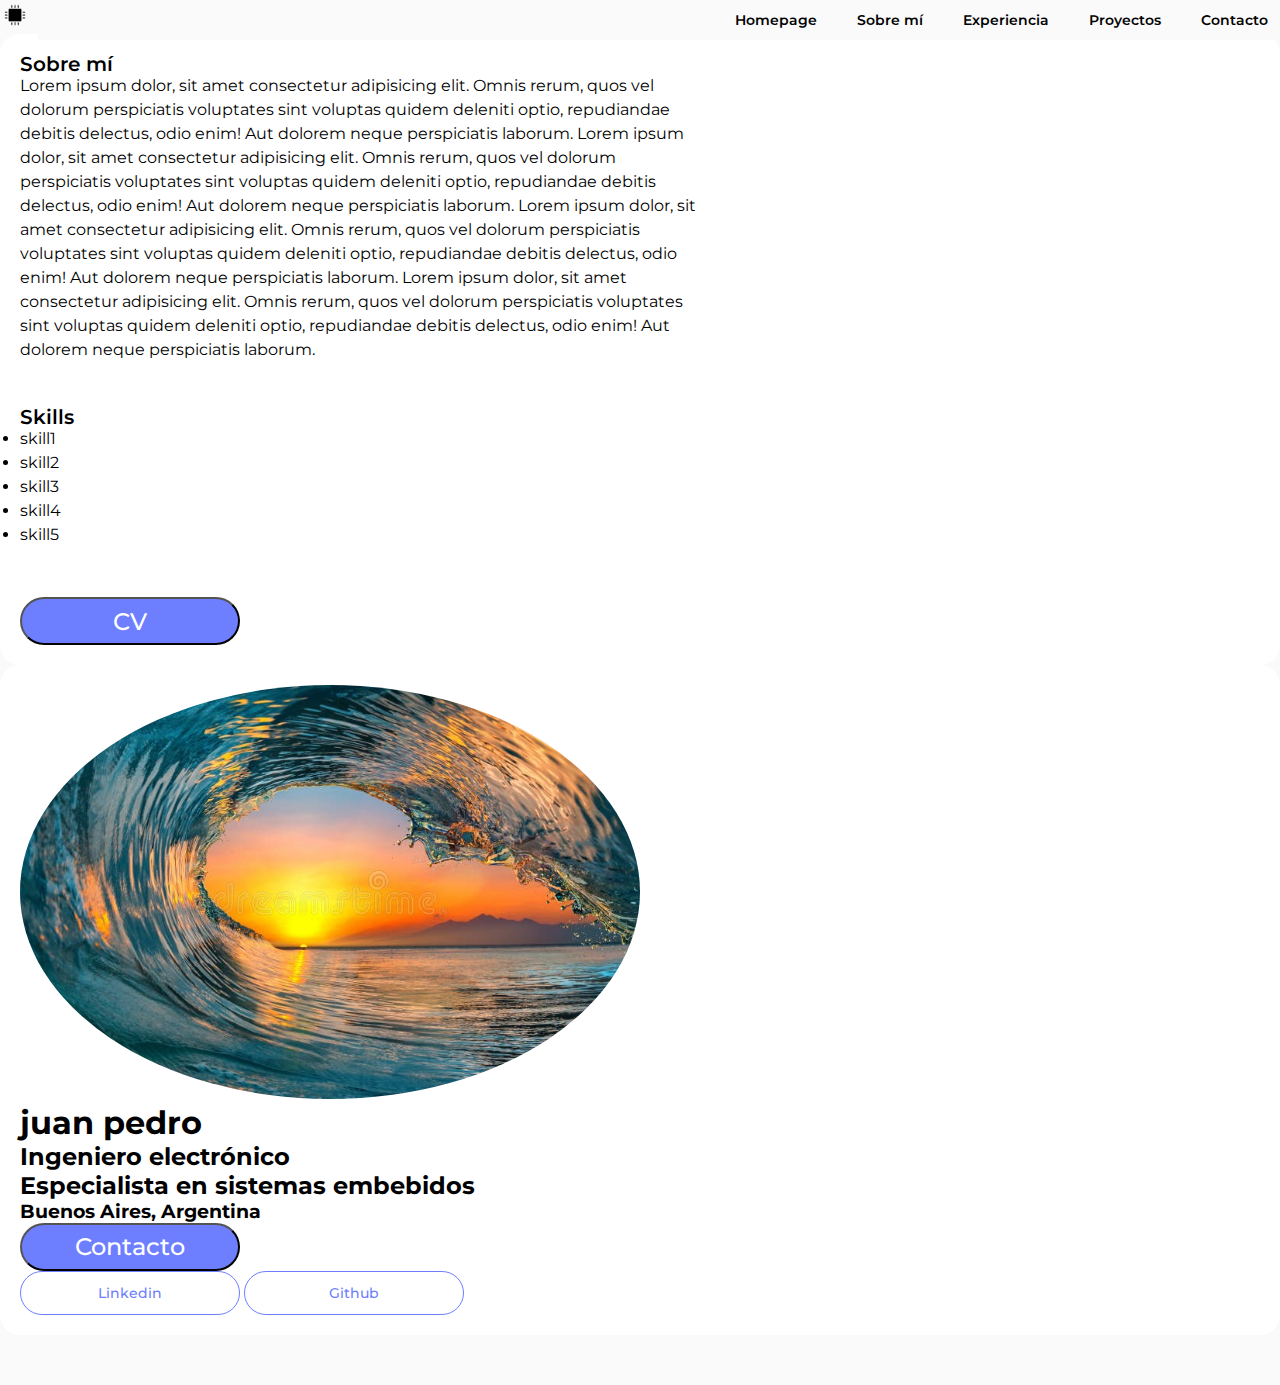
==== pages/about_me.html @ 39f33caf "Added position:fixed and flex-box on nav and footer" ====
<!DOCTYPE html>
<html lang="en">
<head>
    <meta charset="UTF-8">
    <meta name="viewport" content="width=device-width, initial-scale=1.0">
    <title>Portfolio Gaston Vallasciani</title>
    <link rel="stylesheet" href="https://cdnjs.cloudflare.com/ajax/libs/font-awesome/6.5.0/css/all.min.css" integrity="sha512-Avb2QiuDEEvB4bZJYdft2mNjVShBftLdPG8FJ0V7irTLQ8Uo0qcPxh4Plq7G5tGm0rU+1SPhVotteLpBERwTkw==" crossorigin="anonymous" referrerpolicy="no-referrer" />
    <link rel="stylesheet" href="../css/style.css">
</head>
<body>
    <header>
        <nav>
            <div class="logo">
                <img src="../assets/images/logo/logo.png" alt="logo" class="img_logo" />
            </div>
            <div>
                <ul class="menu_ul">        
                    <li class="menu_li">
                        <a class="menu_li_a" href="../index.html">Homepage</a>
                    </li>
                    <li class="menu_li">
                        <a class="menu_li_a" href="./about_me.html">Sobre mí</a>
                    </li>
                    <li class="menu_li">
                        <a class="menu_li_a" href="./experience.html">Experiencia</a>
                    </li>
                    <li class="menu_li">
                        <a class="menu_li_a" href="./project.html">Proyectos</a>
                    </li>
                    <li class="menu_li">
                        <a class="menu_li_a" href="./contact.html">Contacto</a>
                    </li>
                </ul>
            </div>
        </nav>
    </header>
    <main>
        <div class="backgroud_color_white">
            <h3 class="about_me_h3">Sobre mí</h3>
            <p class="about_me_p">
                Lorem ipsum dolor, sit amet consectetur adipisicing elit. Omnis rerum, quos vel dolorum perspiciatis voluptates sint voluptas quidem deleniti optio, repudiandae debitis delectus, odio enim! Aut dolorem neque perspiciatis laborum.
                Lorem ipsum dolor, sit amet consectetur adipisicing elit. Omnis rerum, quos vel dolorum perspiciatis voluptates sint voluptas quidem deleniti optio, repudiandae debitis delectus, odio enim! Aut dolorem neque perspiciatis laborum.
                Lorem ipsum dolor, sit amet consectetur adipisicing elit. Omnis rerum, quos vel dolorum perspiciatis voluptates sint voluptas quidem deleniti optio, repudiandae debitis delectus, odio enim! Aut dolorem neque perspiciatis laborum.
                Lorem ipsum dolor, sit amet consectetur adipisicing elit. Omnis rerum, quos vel dolorum perspiciatis voluptates sint voluptas quidem deleniti optio, repudiandae debitis delectus, odio enim! Aut dolorem neque perspiciatis laborum.
                
            </p>
        </div>
        <div class="backgroud_color_white">
            <h3 class="about_me_h3">Skills</h3>
            <ul class="about_me_ul">
                <li class="about_me_li">skill1</li>
                <li class="about_me_li">skill2</li>
                <li class="about_me_li">skill3</li>
                <li class="about_me_li">skill4</li>
                <li class="about_me_li">skill5</li>
            </ul>
        </div>
        <button class="button_blue_style button_blue_style_text">
            <a class="button_blue_content" href="../assets/documents/CV_GAV_Español.pdf" download="CV_GAV_Español.pdf"> <i class="fa fa-download button_blue_content" aria-hidden="true"></i>
                CV</a> 
        </button>
    </main>
    <section class="backgroud_color_white">
        <img src="../assets/images/foto.jpg" alt="foto formato cv" class="img_photo" />
        <h1 class="backgroud_color_white"> juan pedro </h1>
        <h2 class="backgroud_color_white"> Ingeniero electrónico </h2>
        <h2 class="backgroud_color_white"> Especialista en sistemas embebidos </h2>
        <h3 class="backgroud_color_white"> Buenos Aires, Argentina</h3>
        <button class="button_blue_style button_blue_style_text">
            <a class="button_blue_content" href="./contact.html">Contacto</a>
        </button>
        <div class="backgroud_color_white">
            <button class="button_white_style_text button_white_style">
                <a class="button_white_content" href="https://www.linkedin.com/in/gaston-vallasciani/">Linkedin</a>
            </button>
            <button class="button_white_style_text button_white_style">
                <a class="button_white_content" href="https://github.com/gastonvallasciani">Github</a>
            </button>
        </div>
    </section>
    <footer>
        <div>
            <a href="https://www.linkedin.com/in/gaston-vallasciani/"><i class="fa-brands fa-linkedin footer_a"></i></a>
            <a href="https://github.com/gastonvallasciani"><i class="fa-brands fa-github footer_a"></i></a>
        </div>
    </footer>
</body>
</html>
---- css/style.css ----
/* Importa la fuente desde Google Fonts */
@import url('https://fonts.googleapis.com/css2?family=Montserrat:wght@300;400;500&display=swap');

/* General styles */
main {
    background-color: #FFFFFF;
    padding: 20px;
    border-radius: 20px;
    padding-top: 20px;
}

section {
    background-color: #FFFFFF;
    padding: 20px;
    border-radius: 20px;
}

.img_logo {
    width: 30px; /* Ajusta el ancho según sea necesario */
    height: 30px; /* Ajusta la altura según sea necesario */
    object-fit: cover; /* o "contain" según tus necesidades */
    border-radius: 50%; /* Si es una imagen circular */
    margin-right: 8px; /* Otra opción: ajusta el margen entre la imagen y el texto */
}

* {
    background-color: #FAFAFA;
    margin: 0;
    padding: 0;
    box-sizing: border-box;
}

body, h1, h2, h3, h4, h5, p {
    font-family: 'Montserrat', sans-serif;
}

.backgroud_color_white {
    background-color: #FFFFFF;
}

.section1_h1 {
    background-color: #FFFFFF;
    width: 288px;
    height: 30px;
    text-align: center;
    font-family: Montserrat;
    font-size: 30px;
    font-style: normal;
    font-weight: 700;
    line-height: 24px;
}

.section1_h2 {
    width: 288px;
    background-color: #FFFFFF;
    text-align: center;
    font-family: Montserrat;
    font-size: 20px;
    font-style: normal;
    font-weight: 400;
    line-height: 20px;
}

.section1_h3 {
    background-color: #FFFFFF;
    width: 280px;
    height: 30px;
    text-align: center;
    color: #202020;
    font-family: Montserrat;
    font-size: 16px;
    font-style: normal;
    font-weight: 400;
    line-height: 20px;
}

/* Buttons */
.button_blue_style_text {
    width: 105px;
    height: 53px;
    color: #FFF;

    text-align: center;
    font-family: Montserrat;
    font-size: 24px;
    font-style: normal;
    font-weight: 500;
    line-height: normal;
}

.button_blue_style{
    border-radius: 52px;
    background: #6D7FFF;
    width: 220px;
    height: 48px;
    justify-content: center;
}

.button_blue_content {
    background-color: #6D7FFF;
    color: #FFFFFF;
    text-decoration: none;
}

.button_white_content {
    color: #6D7FFF;
    background-color: #FFFFFF;
    text-align: center;
    font-family: Montserrat;
    font-size: 14px;
    font-style: normal;
    font-weight: 500;
    line-height: normal;
    text-decoration: none;
}

.button_white_style_text {
    width: 220px;
    padding: 12px 16px;
    background-color: #FFFFFF;
    justify-content: center;
    align-items: center;
    gap: 10px;
}

.button_white_style{
    border-radius: 52px;
    border: 1px solid #6D7FFF;
}

/* menu */

body {
    margin: 0;
}

nav {
    display: flex;
}

.logo {
    max-width: 100px;
    height: auto; 
}

.menu_ul {
    display: flex;
    justify-content: flex-end; /* Distribuir los elementos de manera uniforme */
    padding: 10px; /* Espaciado interno del menú */
    align-items: center;
    width: 100%;
    list-style: none;
    position: fixed;
}

.menu_li {
    margin-right: 40px;
}

.menu_li_a {
    text-decoration: none;
    color: black;
    font-family: Montserrat;
    font-size: 14px;
    font-style: normal;
    font-weight: 600;
    line-height: 20px;
}

/* Homepage style */

.homepage_main_h2 {
    background-color: #FFFFFF;
    width: 756px;
    font-family: Montserrat;
    font-size: 48px;
    font-style: normal;
    font-weight: 600;
    line-height: 50px;
    height: 50px;
}

.homepage_main_p {
    background-color: #FFFFFF;
    width: 781px;
    height: 194px;
    color: #000;
    font-family: Montserrat;
    font-size: 20px;
    font-style: normal;
    font-weight: 500;
    line-height: 26px;
}

/* About me style */
.about_me_h3 {
    background-color: #FFFFFF;
    width: 760px;
    height: 20px;
    font-family: Montserrat;
    font-size: 20px;
    font-style: normal;
    font-weight: 600;
    line-height: 20px;
}

.about_me_p{
    background-color: #FFFFFF;
    width: 690px;
    height: 333px;
    font-family: Montserrat;
    font-size: 16px;
    font-style: normal;
    font-weight: 400;
    line-height: 24px;
}

.about_me_ul{
    background-color: #FFFFFF;
    width: 603px;
    height: 170.105px;
}

.about_me_li{
    background-color: #FFFFFF;
    color: #000;
    font-family: Montserrat;
    font-size: 16px;
    font-style: normal;
    font-weight: 400;
    line-height: 24px
}

/* Experience style */
.experience_main_h3 {
    background-color: #FFFFFF;
    font-family: Montserrat;
    font-size: 22px;
    font-style: normal;
    font-weight: 500;
    line-height: 28px;
}

.experience_main_ul {
    list-style: none;
}

.experience_main_li_h4 {
    background-color: #FFFFFF;
    font-family: Montserrat;
    font-size: 20px;
    font-style: normal;
    font-weight: 500;
    line-height: 28px;
}

.experience_main_li_h3 {
    background-color: #FFFFFF;
    font-family: Montserrat;
    font-size: 22px;
    font-style: normal;
    font-weight: 600;
    line-height: 28px;
}

.experience_main_li_li {
    background-color: #FFFFFF;
    font-family: Montserrat;
    font-size: 20px;
    font-style: normal;
    font-weight: 400;
    line-height: 24px;
}

/* Project style */

.img_photo {
    background-color: #FFFFFF;
    width: 50%;
    border-radius: 50%;
}

.project_image {
    background-color: #FFFFFF;
    width: 35%;
    border-radius: 12px;
}

.project_title {
    background-color: #FFFFFF;
    font-family: Montserrat;
    font-size: 18px;
    font-style: normal;
    font-weight: 600;
    line-height: 20px;
}

.project_paragraph {
    background-color: #FFFFFF;
    font-family: Montserrat;
    font-size: 14px;
    font-style: normal;
    font-weight: 400;
    line-height: 20px;
    width: 238px;
}

.project_item {
    list-style: none;
    background-color: #FFFFFF;
    border-radius: 12px;
}

/* Contact style */

.contact_main_h2 {
    background-color: #FFFFFF;
    font-size: 48px;
    font-weight: 600;
    text-align: left;
}

.contact_main_p{
    background-color: #FFFFFF;
    font-size: 20px;
    font-style: normal;
    font-weight: 500;
    line-height: 20px;
}

.mcontact_main_label {
    color: #9C9797;
    background-color: #FFFFFF;
    font-family: Montserrat;
    font-size: 16px;
    font-style: normal;
    font-weight: 600;
    line-height: 20px;
}

.contact_main_text {
    background-color: #E9E9E9;
    font-family: Montserrat;
    font-size: 16px;
    font-style: normal;
    font-weight: 400;
    width: 514px;
    height: 53px;
}

.contact_main_text_area {
    background-color: #E9E9E9;
    font-family: Montserrat;
    font-size: 16px;
    font-style: normal;
    font-weight: 400;
    width: 514px;
    height: 261px;
}

/* Footer */

footer {
    display: flex;
    justify-content: flex-end; /* Distribuir los elementos de manera uniforme */
    padding-top: 10px; 
    padding-bottom: 15px;
    padding-right: 10px;
    margin: 3px;
}

.footer_a {
    padding-right: 5px;
}
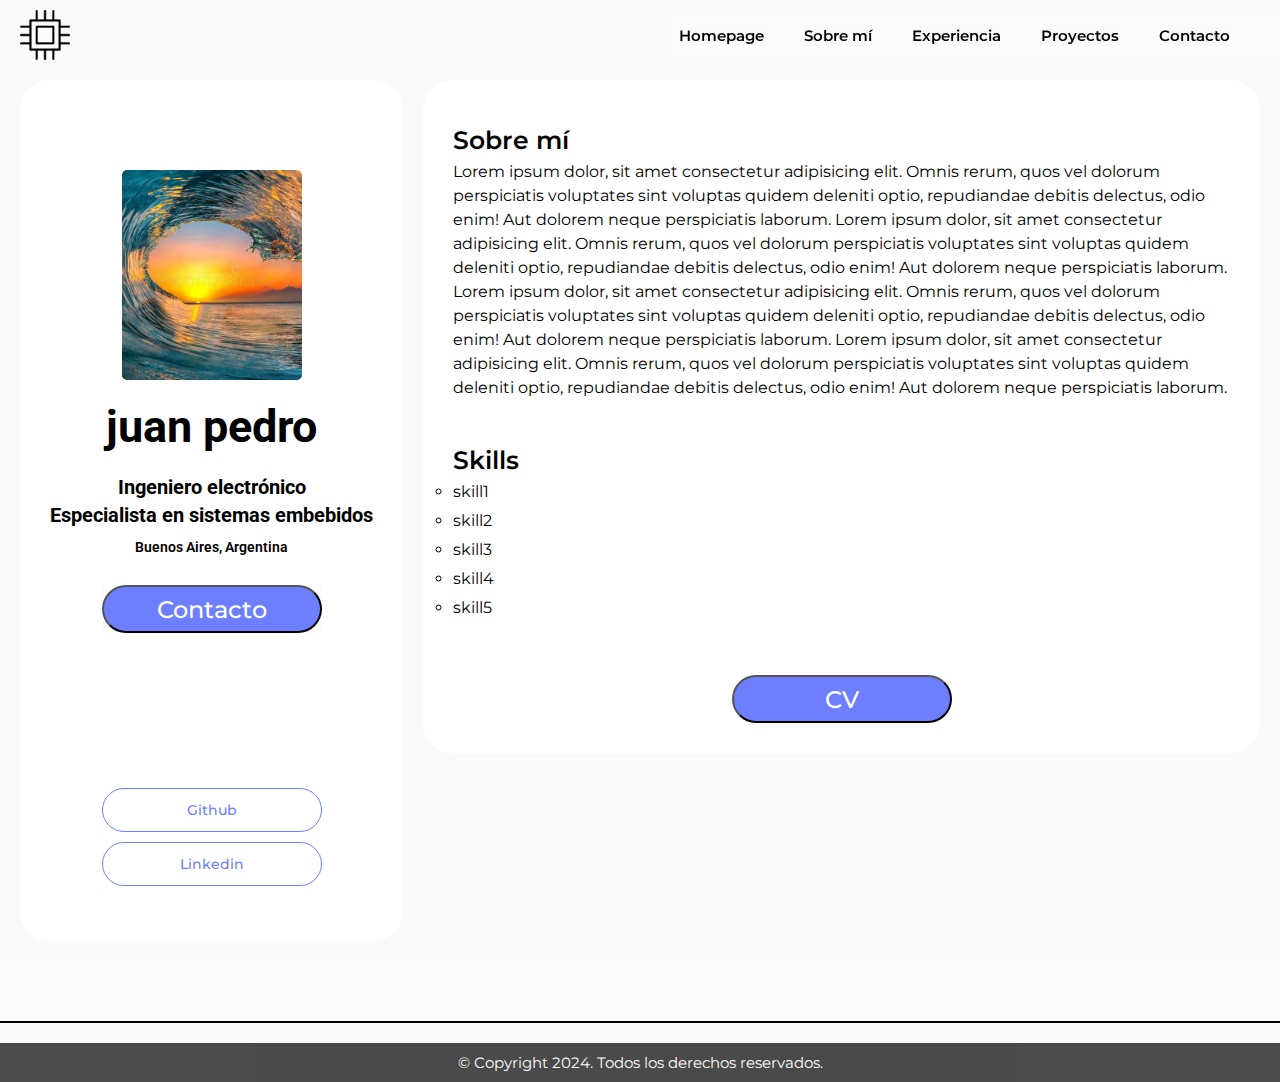
==== commit eddf6989: "updating webpage" ====
--- a/pages/about_me.html
+++ b/pages/about_me.html
@@ -10,7 +10,7 @@
 <body>
     <header>
         <nav>
-            <div class="logo">
+            <div class="logo_container">
                 <img src="../assets/images/logo/logo.png" alt="logo" class="img_logo" />
             </div>
             <div>
@@ -34,55 +34,69 @@
             </div>
         </nav>
     </header>
-    <main>
-        <div class="backgroud_color_white">
-            <h3 class="about_me_h3">Sobre mí</h3>
-            <p class="about_me_p">
-                Lorem ipsum dolor, sit amet consectetur adipisicing elit. Omnis rerum, quos vel dolorum perspiciatis voluptates sint voluptas quidem deleniti optio, repudiandae debitis delectus, odio enim! Aut dolorem neque perspiciatis laborum.
-                Lorem ipsum dolor, sit amet consectetur adipisicing elit. Omnis rerum, quos vel dolorum perspiciatis voluptates sint voluptas quidem deleniti optio, repudiandae debitis delectus, odio enim! Aut dolorem neque perspiciatis laborum.
-                Lorem ipsum dolor, sit amet consectetur adipisicing elit. Omnis rerum, quos vel dolorum perspiciatis voluptates sint voluptas quidem deleniti optio, repudiandae debitis delectus, odio enim! Aut dolorem neque perspiciatis laborum.
-                Lorem ipsum dolor, sit amet consectetur adipisicing elit. Omnis rerum, quos vel dolorum perspiciatis voluptates sint voluptas quidem deleniti optio, repudiandae debitis delectus, odio enim! Aut dolorem neque perspiciatis laborum.
-                
-            </p>
+    <div class="principal_container">
+        <section class="backgroud_color_white section_container">
+            <div class="section_div">
+                <div class="section_div_img">
+                    <img src="../assets/images/foto.jpg" alt="foto formato cv" class="img_photo" />
+                </div>
+                <h1 class="name"> juan pedro </h1>
+                <div class="degree_container">
+                    <h2 class="degree_1"> Ingeniero electrónico </h2>
+                    <h2 class="degree_2"> Especialista en sistemas embebidos </h2>
+                    <h3 class="date"> Buenos Aires, Argentina</h3>
+                </div>
+                <div class="contact_button_container">
+                    <button class="button_blue_style button_blue_style_text">
+                        <a class="button_blue_content" href="./pages/contact.html">Contacto</a>
+                    </button>
+                </div>
+                <div class="social_media_buttons_container">
+                    <button class="button_white_style_text button_white_style">
+                        <a class="button_white_content" target="_blank" href="https://www.linkedin.com/in/gaston-vallasciani/">Linkedin</a>
+                    </button>
+                    <button class="button_white_style_text button_white_style">
+                        <a class="button_white_content" target="_blank" href="https://github.com/gastonvallasciani">Github</a>
+                    </button>
+                </div>
+            </div>
+        </section>
+        <div class="about_me_main_container">
+            <main class="backgroud_color_white">
+                <div class="about_me_text_block_container">
+                    <h3 class="about_me_h3">Sobre mí</h3>
+                    <p class="about_me_p">
+                        Lorem ipsum dolor, sit amet consectetur adipisicing elit. Omnis rerum, quos vel dolorum perspiciatis voluptates sint voluptas quidem deleniti optio, repudiandae debitis delectus, odio enim! Aut dolorem neque perspiciatis laborum.
+                        Lorem ipsum dolor, sit amet consectetur adipisicing elit. Omnis rerum, quos vel dolorum perspiciatis voluptates sint voluptas quidem deleniti optio, repudiandae debitis delectus, odio enim! Aut dolorem neque perspiciatis laborum.
+                        Lorem ipsum dolor, sit amet consectetur adipisicing elit. Omnis rerum, quos vel dolorum perspiciatis voluptates sint voluptas quidem deleniti optio, repudiandae debitis delectus, odio enim! Aut dolorem neque perspiciatis laborum.
+                        Lorem ipsum dolor, sit amet consectetur adipisicing elit. Omnis rerum, quos vel dolorum perspiciatis voluptates sint voluptas quidem deleniti optio, repudiandae debitis delectus, odio enim! Aut dolorem neque perspiciatis laborum.
+                    </p>
+                </div>
+                <div class="about_me_text_block_container">
+                    <h3 class="about_me_h3">Skills</h3>
+                    <ul class="about_me_ul">
+                        <li class="about_me_li">skill1</li>
+                        <li class="about_me_li">skill2</li>
+                        <li class="about_me_li">skill3</li>
+                        <li class="about_me_li">skill4</li>
+                        <li class="about_me_li">skill5</li>
+                    </ul>
+                </div>
+                <div class="cv_button_container">
+                    <button class="button_blue_style button_blue_style_text">
+                        <a class="button_blue_content" href="../assets/documents/CV_GAV_Español.pdf" download="CV_GAV_Español.pdf"> <i class="fa fa-download button_blue_content" aria-hidden="true"></i>
+                            CV</a> 
+                    </button>
+                </div>
+            </main>
         </div>
-        <div class="backgroud_color_white">
-            <h3 class="about_me_h3">Skills</h3>
-            <ul class="about_me_ul">
-                <li class="about_me_li">skill1</li>
-                <li class="about_me_li">skill2</li>
-                <li class="about_me_li">skill3</li>
-                <li class="about_me_li">skill4</li>
-                <li class="about_me_li">skill5</li>
-            </ul>
+    </div>
+    <footer class="footer">
+        <div class="redes">
+            <a href="https://www.linkedin.com/in/gaston-vallasciani/" target="_blank"><i class="fa-brands fa-linkedin footer_a"></i></a>
+            <a href="https://github.com/gastonvallasciani" target="_blank"><i class="fa-brands fa-github footer_a"></i></a>
         </div>
-        <button class="button_blue_style button_blue_style_text">
-            <a class="button_blue_content" href="../assets/documents/CV_GAV_Español.pdf" download="CV_GAV_Español.pdf"> <i class="fa fa-download button_blue_content" aria-hidden="true"></i>
-                CV</a> 
-        </button>
-    </main>
-    <section class="backgroud_color_white">
-        <img src="../assets/images/foto.jpg" alt="foto formato cv" class="img_photo" />
-        <h1 class="backgroud_color_white"> juan pedro </h1>
-        <h2 class="backgroud_color_white"> Ingeniero electrónico </h2>
-        <h2 class="backgroud_color_white"> Especialista en sistemas embebidos </h2>
-        <h3 class="backgroud_color_white"> Buenos Aires, Argentina</h3>
-        <button class="button_blue_style button_blue_style_text">
-            <a class="button_blue_content" href="./contact.html">Contacto</a>
-        </button>
-        <div class="backgroud_color_white">
-            <button class="button_white_style_text button_white_style">
-                <a class="button_white_content" href="https://www.linkedin.com/in/gaston-vallasciani/">Linkedin</a>
-            </button>
-            <button class="button_white_style_text button_white_style">
-                <a class="button_white_content" href="https://github.com/gastonvallasciani">Github</a>
-            </button>
-        </div>
-    </section>
-    <footer>
-        <div>
-            <a href="https://www.linkedin.com/in/gaston-vallasciani/"><i class="fa-brands fa-linkedin footer_a"></i></a>
-            <a href="https://github.com/gastonvallasciani"><i class="fa-brands fa-github footer_a"></i></a>
-        </div>
+        <p class="footer_p"> © Copyright 2024. Todos los derechos reservados.</p>
     </footer>
 </body>
 </html>--- a/css/style.css
+++ b/css/style.css
@@ -1,35 +1,42 @@
+/*--------------------------------------------------------------------------------*/
 /* Importa la fuente desde Google Fonts */
+/*--------------------------------------------------------------------------------*/
 @import url('https://fonts.googleapis.com/css2?family=Montserrat:wght@300;400;500&display=swap');
-
-/* General styles */
-main {
-    background-color: #FFFFFF;
-    padding: 20px;
-    border-radius: 20px;
-    padding-top: 20px;
-}
-
-section {
-    background-color: #FFFFFF;
-    padding: 20px;
-    border-radius: 20px;
-}
-
-.img_logo {
-    width: 30px; /* Ajusta el ancho según sea necesario */
-    height: 30px; /* Ajusta la altura según sea necesario */
-    object-fit: cover; /* o "contain" según tus necesidades */
-    border-radius: 50%; /* Si es una imagen circular */
-    margin-right: 8px; /* Otra opción: ajusta el margen entre la imagen y el texto */
-}
-
+@import url('https://fonts.googleapis.com/css2?family=Roboto:wght@400;500;700&display=swap');
+/*--------------------------------------------------------------------------------*/
+/*------------------------------ Style reset -------------------------------------*/
+/*--------------------------------------------------------------------------------*/
+/* Reset */
 * {
-    background-color: #FAFAFA;
+    background-color: #fafafa93;
     margin: 0;
     padding: 0;
     box-sizing: border-box;
 }
 
+/* Reset de tamaño de fuente para que 1 rem y 1 em sean 10 px*/
+/* Trabajar fuentes con medida rem en lugar de px */
+html {
+    font-size: 62.5%;
+}
+
+/* Para que las imagenes ocupen el 100 porciento del contenedor */
+img {
+    width: 100%;
+}
+
+ul {
+    list-style: none;
+}
+
+a {
+    text-decoration: none;
+}
+
+/*--------------------------------------------------------------------------------*/
+/*------------------------------ General style -----------------------------------*/
+/*--------------------------------------------------------------------------------*/
+
 body, h1, h2, h3, h4, h5, p {
     font-family: 'Montserrat', sans-serif;
 }
@@ -38,68 +45,39 @@
     background-color: #FFFFFF;
 }
 
-.section1_h1 {
-    background-color: #FFFFFF;
-    width: 288px;
-    height: 30px;
+.principal_container{
+    display: flex;
+    align-items:flex-start; /* Ajusta la alineación vertical según tus necesidades */
+    flex-direction: row;
+    padding: 8rem 2rem 2rem 2rem;
+    gap: 2rem;
+    flex-wrap: wrap;
+}
+/*--------------------------------------------------------------------------------*/
+/*-----------------------------Buttons--------------------------------------------*/
+/*--------------------------------------------------------------------------------*/
+.button_blue_style_text {
+    width: 10rem;
+    height: 5rem;
+    color: #FFF;
     text-align: center;
     font-family: Montserrat;
-    font-size: 30px;
-    font-style: normal;
-    font-weight: 700;
-    line-height: 24px;
-}
-
-.section1_h2 {
-    width: 288px;
-    background-color: #FFFFFF;
-    text-align: center;
-    font-family: Montserrat;
-    font-size: 20px;
-    font-style: normal;
-    font-weight: 400;
-    line-height: 20px;
-}
-
-.section1_h3 {
-    background-color: #FFFFFF;
-    width: 280px;
-    height: 30px;
-    text-align: center;
-    color: #202020;
-    font-family: Montserrat;
-    font-size: 16px;
-    font-style: normal;
-    font-weight: 400;
-    line-height: 20px;
-}
-
-/* Buttons */
-.button_blue_style_text {
-    width: 105px;
-    height: 53px;
-    color: #FFF;
-
-    text-align: center;
-    font-family: Montserrat;
-    font-size: 24px;
+    font-size: 2.4rem;
     font-style: normal;
     font-weight: 500;
-    line-height: normal;
 }
 
 .button_blue_style{
-    border-radius: 52px;
+    border-radius: 5.2rem;
     background: #6D7FFF;
-    width: 220px;
-    height: 48px;
+    width: 22rem;
+    height: 4.8rem;
     justify-content: center;
 }
 
 .button_blue_content {
     background-color: #6D7FFF;
     color: #FFFFFF;
-    text-decoration: none;
 }
 
 .button_white_content {
@@ -107,268 +85,516 @@
     background-color: #FFFFFF;
     text-align: center;
     font-family: Montserrat;
-    font-size: 14px;
+    font-size: 1.4rem;
     font-style: normal;
     font-weight: 500;
     line-height: normal;
-    text-decoration: none;
 }
 
 .button_white_style_text {
-    width: 220px;
-    padding: 12px 16px;
+    width: 22rem;
+    padding: 1.2rem 1.6rem;
     background-color: #FFFFFF;
     justify-content: center;
     align-items: center;
-    gap: 10px;
 }
 
 .button_white_style{
-    border-radius: 52px;
+    border-radius: 5.2rem;
+    margin: 0.5rem;
     border: 1px solid #6D7FFF;
 }
-
-/* menu */
-
-body {
-    margin: 0;
-}
-
+/*--------------------------------------------------------------------------------*/
+/*----------------------------------- menu ---------------------------------------*/
+/*--------------------------------------------------------------------------------*/
 nav {
     display: flex;
-}
-
-.logo {
-    max-width: 100px;
-    height: auto; 
+    justify-content: space-between;
+    position: fixed;
+    align-items: center;
+    width: 100vw;
+
+}
+
+.logo_container {
+    max-width: 20rem;
+    height: auto;
+    margin-top: 1rem;
+    margin-left: 2rem; 
+    margin-bottom: 1rem; 
+}
+
+.img_logo {
+    width: 5rem; /* Ajusta el ancho según sea necesario */
+    height: 5rem; /* Ajusta la altura según sea necesario */
 }
 
 .menu_ul {
     display: flex;
-    justify-content: flex-end; /* Distribuir los elementos de manera uniforme */
-    padding: 10px; /* Espaciado interno del menú */
-    align-items: center;
-    width: 100%;
-    list-style: none;
-    position: fixed;
+    padding: 1rem; /* Espaciado interno del menú */
+    align-items: center;
+    width: 100%;
 }
 
 .menu_li {
-    margin-right: 40px;
-}
+    display: flex;
+    justify-content: flex-end;
+    margin-right: 4rem;
+}
+
 
 .menu_li_a {
     text-decoration: none;
     color: black;
     font-family: Montserrat;
-    font-size: 14px;
-    font-style: normal;
-    font-weight: 600;
-    line-height: 20px;
-}
-
-/* Homepage style */
-
-.homepage_main_h2 {
-    background-color: #FFFFFF;
-    width: 756px;
-    font-family: Montserrat;
-    font-size: 48px;
-    font-style: normal;
-    font-weight: 600;
-    line-height: 50px;
-    height: 50px;
-}
-
-.homepage_main_p {
-    background-color: #FFFFFF;
-    width: 781px;
-    height: 194px;
+    font-size: 1.5rem;
+    font-style: normal;
+    font-weight: 600;
+    line-height: 2rem;
+    border-bottom: 2px solid #fff;
+    transition: all 0.5s ease;
+}
+
+.menu_li_a:hover {
+    color: #808080; /* Cambiar color de texto a gris al pasar el mouse */
+    border-bottom-color: #808080; /* Cambiar color del borde inferior a gris al pasar el mouse */
+    /* Agregar más estilos de hover según sea necesario */
+}
+
+
+/*--------------------------------------------------------------------------------*/
+/*----------------------------------Homepage style--------------------------------*/
+/*--------------------------------------------------------------------------------*/
+
+.homepage_main {
+    display: flex;
+    background-color: #FFFFFF;
+    padding: 3rem;
+    border-radius: 3rem;
+    flex-direction:column;
+    flex: 1;
+    width: 100%;
+
+}
+    
+
+@media screen and (min-width: 500px)
+{
+    .homepage_main {
+        padding: 5rem;
+    }
+}
+
+.homepage_main_tittle {
+    background-color: #FFFFFF;
+    font-family: Montserrat;
+    font-size: 4.8rem;
+    font-style: normal;
+    font-weight: 600;
+    margin-bottom: 2rem;
+    /*opacity: 0.8;*/
+}
+
+.homepage_main_paragrpah {
+    background-color: #FFFFFF;
+    /*color: #111d8b;*/
+    font-family: Montserrat;
+    font-size: 2rem;
+    font-style: normal;
+    font-weight: 500;
+    line-height: 3rem;
+    /*opacity: 0.8;*/
+}
+/*--------------------------------------------------------------------------------*/
+/*----------------------------About me style--------------------------------------*/
+/*--------------------------------------------------------------------------------*/
+.about_me_main_container { 
+    display: flex;
+    flex: 1;
+    flex-direction: column;
+    background-color: #FFFFFF;
+    max-width: 140rem;
+    padding: 3rem;
+    border-radius: 3rem;
+}
+
+.about_me_h3 {
+    background-color: #FFFFFF;
+    font-family: Montserrat;
+    font-size: 2.5rem;
+    font-style: normal;
+    font-weight: 600;
+    line-height: 2rem;
+    margin-top: 2rem;
+    margin-bottom: 1rem;
+}
+
+.about_me_p{
+    background-color: #FFFFFF;
+    font-family: Montserrat;
+    font-size: 1.6rem;
+    font-style: normal;
+    font-weight: 400;
+    line-height: 2.4rem;
+}
+
+.about_me_ul{
+    background-color: #FFFFFF;
+    margin-top: 1rem;
+    margin-bottom: 1rem;
+    list-style:circle;
+}
+
+.about_me_li{
+    background-color: #FFFFFF;
     color: #000;
     font-family: Montserrat;
-    font-size: 20px;
+    font-size: 1.6rem;
+    font-style: normal;
+    font-weight: 400;
+    line-height: 2.4rem;
+    padding-bottom: 0.5rem;
+}
+
+.cv_button_container {
+    background-color: #FFFFFF;
+    display: flex;
+    justify-content: center;
+}
+
+.about_me_text_block_container{
+    background-color: #FFFFFF;
+    margin-bottom: 5rem;
+}
+
+/*--------------------------------------------------------------------------------*/
+/*----------------------------Experience style------------------------------------*/
+/*--------------------------------------------------------------------------------*/
+.experience_main_container {
+    display: flex;
+    flex: 1;
+    background-color: #FFFFFF;
+    padding: 3rem;
+    border-radius: 1.2rem;
+    max-width: 140rem;
+    width: 100%;
+}
+.experience_main_h3 {
+    background-color: #FFFFFF;
+    font-family: Montserrat;
+    font-size: 2.5rem;
+    font-style: normal;
+    font-weight: 600;
+    line-height: 2rem;
+    margin-top: 3rem;
+    margin-bottom: 1rem;
+}
+
+.experience_main_div_h4 {
+    background-color: #FFFFFF;
+    font-family: Montserrat;
+    font-size: 2rem;
     font-style: normal;
     font-weight: 500;
-    line-height: 26px;
-}
-
-/* About me style */
-.about_me_h3 {
-    background-color: #FFFFFF;
-    width: 760px;
-    height: 20px;
-    font-family: Montserrat;
-    font-size: 20px;
-    font-style: normal;
-    font-weight: 600;
-    line-height: 20px;
-}
-
-.about_me_p{
-    background-color: #FFFFFF;
-    width: 690px;
-    height: 333px;
-    font-family: Montserrat;
-    font-size: 16px;
+    line-height: 2.8rem;
+}
+
+.experience_main_div_h3 {
+    background-color: #FFFFFF;
+    font-family: Montserrat;
+    font-size: 2.2rem;
+    font-style: normal;
+    font-weight: 600;
+    line-height: 2.8rem;
+    margin-top: 2rem;
+    margin-bottom: 0.5rem;
+    border-top: 2px solid #000;
+    padding-top: 1.5rem;
+}
+
+.experience_main_div_ul {
+    background-color: #FFFFFF;
+}
+
+.experience_main_div_ul_li {
+    background-color: #FFFFFF;
+    font-family: Montserrat;
+    font-size: 2rem;
     font-style: normal;
     font-weight: 400;
-    line-height: 24px;
-}
-
-.about_me_ul{
-    background-color: #FFFFFF;
-    width: 603px;
-    height: 170.105px;
-}
-
-.about_me_li{
-    background-color: #FFFFFF;
-    color: #000;
-    font-family: Montserrat;
-    font-size: 16px;
+    line-height: 2.4rem;
+    margin-top: 0.3rem;
+    margin-bottom: 0.3rem;
+}
+/*--------------------------------------------------------------------------------*/
+/*------------------------------Project style-------------------------------------*/
+/*--------------------------------------------------------------------------------*/
+.project_main_container {
+    display: flex;
+    flex: 1;
+    max-width: 140rem;
+    background-color: #FFFFFF;
+    padding: 3rem;
+    border-radius: 3rem;
+}
+
+.project {
+    background-color: #FFFFFF;
+    display: grid;
+    grid-template-columns: repeat(auto-fill, minmax(300px, 1fr)); /* Tres columnas de igual ancho */
+  }
+
+.project_image {
+    width: 100%;
+    height: auto;
+    margin: 1rem;
+}
+
+.project_title {
+    background-color: #FFFFFF;
+    font-family: Montserrat;
+    font-size: 1.8rem;
+    font-style: normal;
+    font-weight: 600;
+    line-height: 2rem;
+    margin:0.5rem
+}
+
+.project_paragraph {
+    background-color: #FFFFFF;
+    font-family: Montserrat;
+    font-size: 1.4rem;
     font-style: normal;
     font-weight: 400;
-    line-height: 24px
-}
-
-/* Experience style */
-.experience_main_h3 {
-    background-color: #FFFFFF;
-    font-family: Montserrat;
-    font-size: 22px;
-    font-style: normal;
-    font-weight: 500;
-    line-height: 28px;
-}
-
-.experience_main_ul {
-    list-style: none;
-}
-
-.experience_main_li_h4 {
-    background-color: #FFFFFF;
-    font-family: Montserrat;
-    font-size: 20px;
-    font-style: normal;
-    font-weight: 500;
-    line-height: 28px;
-}
-
-.experience_main_li_h3 {
-    background-color: #FFFFFF;
-    font-family: Montserrat;
-    font-size: 22px;
-    font-style: normal;
-    font-weight: 600;
-    line-height: 28px;
-}
-
-.experience_main_li_li {
-    background-color: #FFFFFF;
-    font-family: Montserrat;
-    font-size: 20px;
-    font-style: normal;
-    font-weight: 400;
-    line-height: 24px;
-}
-
-/* Project style */
-
-.img_photo {
-    background-color: #FFFFFF;
-    width: 50%;
-    border-radius: 50%;
-}
-
-.project_image {
-    background-color: #FFFFFF;
-    width: 35%;
-    border-radius: 12px;
-}
-
-.project_title {
-    background-color: #FFFFFF;
-    font-family: Montserrat;
-    font-size: 18px;
-    font-style: normal;
-    font-weight: 600;
-    line-height: 20px;
-}
-
-.project_paragraph {
-    background-color: #FFFFFF;
-    font-family: Montserrat;
-    font-size: 14px;
-    font-style: normal;
-    font-weight: 400;
-    line-height: 20px;
-    width: 238px;
+    line-height: 2rem;
+    margin:0.5rem
 }
 
 .project_item {
     list-style: none;
     background-color: #FFFFFF;
-    border-radius: 12px;
-}
-
-/* Contact style */
+    border-radius: 1.2rem;
+    display: flex;
+    flex-direction: column;
+    flex-wrap: wrap;
+    align-items: center;
+    margin: 1rem;
+}
+
+/*--------------------------------------------------------------------------------*/
+/*-----------------------------Contact style--------------------------------------*/
+/*--------------------------------------------------------------------------------*/
+.contact_main_container{ 
+    display: flex;
+    flex: 1;
+    background-color: #FFFFFF;
+    border-radius: 3rem;
+    flex-direction: column;
+    max-width: 100rem;
+    padding: 5rem;
+}
 
 .contact_main_h2 {
     background-color: #FFFFFF;
-    font-size: 48px;
+    font-size: 4.8rem;
     font-weight: 600;
     text-align: left;
+    margin-bottom: 2rem;
 }
 
 .contact_main_p{
     background-color: #FFFFFF;
-    font-size: 20px;
+    font-size: 2rem;
     font-style: normal;
     font-weight: 500;
-    line-height: 20px;
-}
-
-.mcontact_main_label {
+    line-height: 2rem;
+    margin-bottom: 2rem;
+}
+
+.contact_main_label {
     color: #9C9797;
     background-color: #FFFFFF;
     font-family: Montserrat;
-    font-size: 16px;
-    font-style: normal;
-    font-weight: 600;
-    line-height: 20px;
+    font-size: 1.6rem;
+    font-style: normal;
+    font-weight: 600;
+    line-height: 2rem;
+    margin-bottom: 0.5rem;
+    width: 100%;
+    border-width: 0.2rem;
+    border-color: #000;
+}
+
+.contact_main_label_text_container{
+    background-color: #FFFFFF;
+    display: flex;
+    justify-content: space-around;
+    flex-direction: column;
 }
 
 .contact_main_text {
     background-color: #E9E9E9;
     font-family: Montserrat;
-    font-size: 16px;
+    font-size: 1.6rem;
     font-style: normal;
     font-weight: 400;
-    width: 514px;
-    height: 53px;
+    min-height: 4rem;
+    margin-bottom: 0.5rem;
+    width: 100%;
+    border-width: 0.2rem;
+    border-color: #000;
 }
 
 .contact_main_text_area {
     background-color: #E9E9E9;
     font-family: Montserrat;
-    font-size: 16px;
+    font-size: 1.6rem;
     font-style: normal;
     font-weight: 400;
-    width: 514px;
-    height: 261px;
-}
-
-/* Footer */
-
-footer {
-    display: flex;
-    justify-content: flex-end; /* Distribuir los elementos de manera uniforme */
-    padding-top: 10px; 
-    padding-bottom: 15px;
-    padding-right: 10px;
-    margin: 3px;
+    min-height: 20rem;
+    margin-bottom: 5rem;
+    width: 100%;
+    border-width: 0.2rem;
+    border-color: #000;
+}
+/*--------------------------------------------------------------------------------*/
+/*--------------------------------Footer------------------------------------------*/
+/*--------------------------------------------------------------------------------*/
+.footer {
+    margin-top: 6rem;
+    display: flex;
+    flex-direction: column;
+    border-top: 2px solid #000;
+    align-items: center;
+}
+
+.redes {
+    margin: 1rem;
+    display: flex;
+    gap: 2rem;
+    font-size: 3rem;
+    flex-wrap: wrap;
+    align-items: center;
+    width: 100%;
+    justify-content: flex-end;
+    margin-right: 3rem;
+}
+
+.footer_p {
+    font-size: 1.5rem;
+    color: #FFF;
+    background-color: #000;
+    width: 100%;
+    text-align: center;
+    padding: 1rem;
+    opacity: 0.7;
 }
 
 .footer_a {
-    padding-right: 5px;
-}+    color: #000;
+    opacity: 0.7;
+}
+
+/*--------------------------------------------------------------------------------*/
+/*--------------------------------Section-----------------------------------------*/
+/*--------------------------------------------------------------------------------*/
+.section_container {
+    display: flex;
+    justify-content:center;
+    background-color: #FFFFFF;
+    padding: 3rem;
+    border-radius: 3rem;
+    
+}
+
+.section_div {
+    background-color: #FFFFFF;
+    display: flex;
+    justify-content:center;
+    padding-top: 4rem;
+    padding-bottom: 2rem;
+    align-items: center;
+    flex-direction:column;
+    display: flex;
+    max-width: 35rem;
+}
+
+.section_div_img{
+    background-color: #FFFFFF;
+    display: flex;
+    align-items: center;
+    justify-content: center;
+    margin: 2rem;
+}
+
+.img_photo {
+    background-color: #FFFFFF;
+    width: 18rem;
+    height:21rem;
+    max-width: 100rem;
+    border-radius: 0.5rem;
+    object-fit:cover;
+}
+
+.name{
+    background-color: #FFFFFF;
+    font-size: 4.5rem;
+    font-family: 'Roboto', sans-serif;
+    font-style: normal;
+    font-weight: 700;
+    margin-top: rem;
+    margin-bottom: 1rem;
+}
+
+.degree_container{
+    background-color: #FFFFFF;
+    display: flex;
+    justify-content: center;
+    flex-direction: column;
+    align-items: center;
+    margin-top: 1rem;
+    margin-bottom: 1rem;
+}
+
+.degree_1{
+    background-color: #FFFFFF;
+    font-size: 2rem;
+    font-weight: 700;
+    margin-top: 0.2rem;
+    margin-bottom: 0.2rem;
+    font-family: 'Roboto', sans-serif;
+}
+
+.degree_2{
+    background-color: #FFFFFF;
+    font-size: 2rem;
+    font-weight: 700;
+    margin-top: 0.2rem;
+    margin-bottom: 0.2rem;
+    min-width: 30rem;
+    font-family: 'Roboto', sans-serif;
+}
+
+.date{
+    background-color: #FFFFFF;
+    font-size: 1.4rem;
+    font-weight: 600;
+    margin: 1rem;
+    font-family: 'Roboto', sans-serif;
+}
+
+.social_media_buttons_container {
+    background-color: #FFFFFF;
+    display: flex;
+    align-items: center;
+    flex-direction: column-reverse;
+    justify-content: center;
+    margin-top: 10rem;
+}
+
+.contact_button_container {
+    margin-top: 1rem;
+    margin-bottom: 5rem;
+}
+
+/*--------------------------------------------------------------------------------*/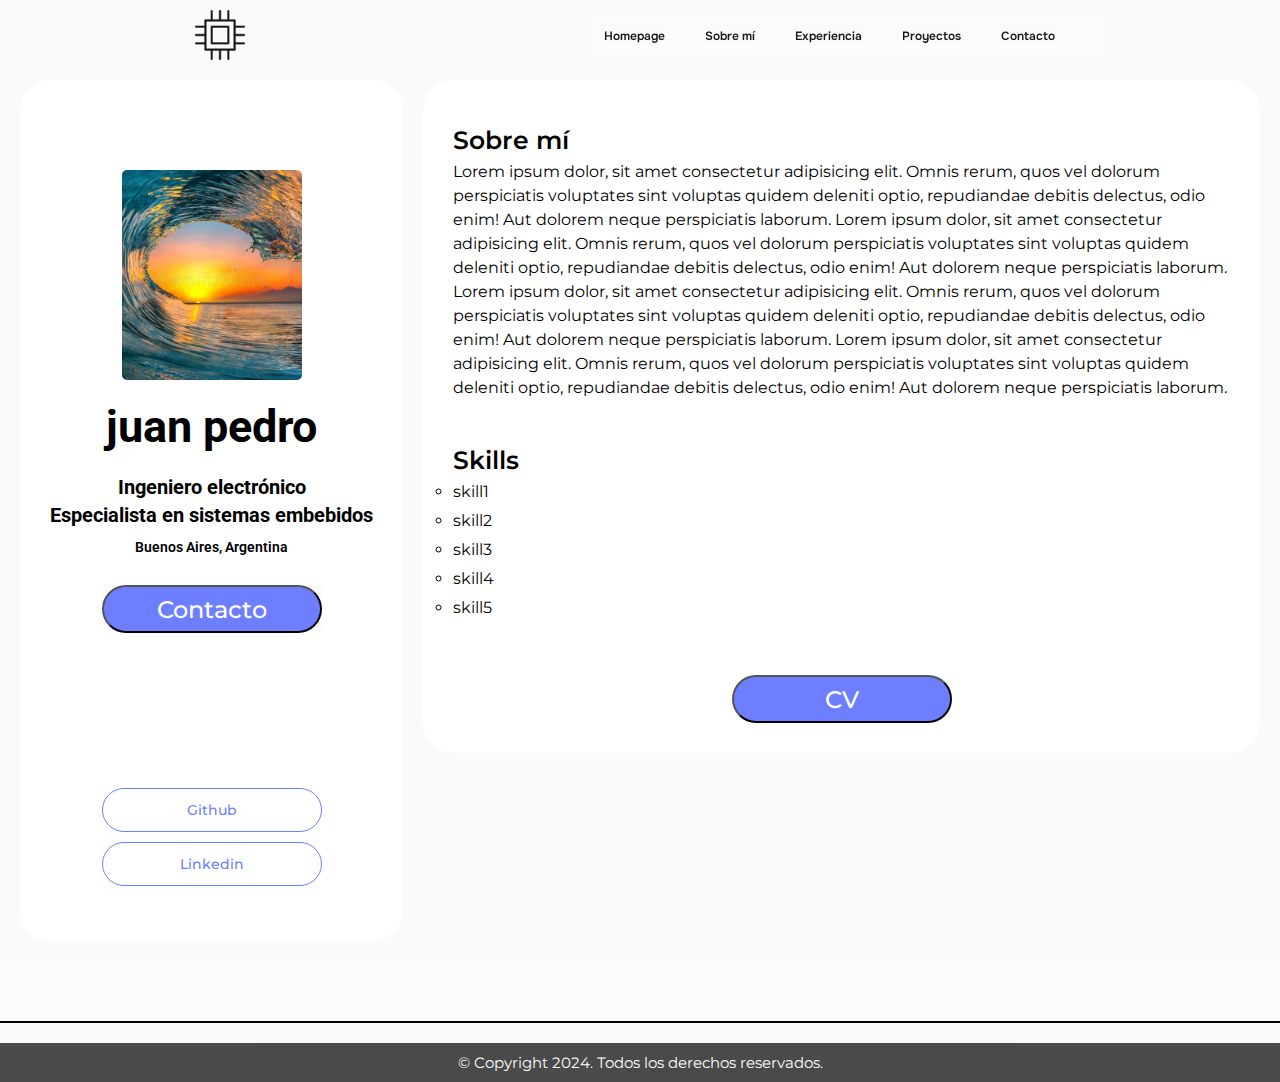
==== commit ae7a2f97: "Cambiando el homepage" ====
--- a/pages/about_me.html
+++ b/pages/about_me.html
@@ -3,7 +3,7 @@
 <head>
     <meta charset="UTF-8">
     <meta name="viewport" content="width=device-width, initial-scale=1.0">
-    <title>Portfolio Gaston Vallasciani</title>
+    <title>Ingeniero electrónico y Desarrollador de Sistemas Embebidos</title>
     <link rel="stylesheet" href="https://cdnjs.cloudflare.com/ajax/libs/font-awesome/6.5.0/css/all.min.css" integrity="sha512-Avb2QiuDEEvB4bZJYdft2mNjVShBftLdPG8FJ0V7irTLQ8Uo0qcPxh4Plq7G5tGm0rU+1SPhVotteLpBERwTkw==" crossorigin="anonymous" referrerpolicy="no-referrer" />
     <link rel="stylesheet" href="../css/style.css">
 </head>
--- a/css/style.css
+++ b/css/style.css
@@ -3,6 +3,14 @@
 /*--------------------------------------------------------------------------------*/
 @import url('https://fonts.googleapis.com/css2?family=Montserrat:wght@300;400;500&display=swap');
 @import url('https://fonts.googleapis.com/css2?family=Roboto:wght@400;500;700&display=swap');
+@import url('https://fonts.googleapis.com/css2?family=Montserrat:wght@300;400;500&family=Onest:wght@400;500;600;700;800&display=swap');
+@import url('https://fonts.googleapis.com/css2?family=DM+Sans:opsz,wght@9..40,400;9..40,500;9..40,600;9..40,700&display=swap');
+
+/*
+font-family: 'Montserrat', sans-serif;
+font-family: 'Onest', sans-serif;
+font-family: 'DM Sans', sans-serif;
+*/
 /*--------------------------------------------------------------------------------*/
 /*------------------------------ Style reset -------------------------------------*/
 /*--------------------------------------------------------------------------------*/
@@ -33,10 +41,106 @@
     text-decoration: none;
 }
 
+body {
+    min-height: 100vh;
+}
+/*--------------------------------------------------------------------------------*/
+/*------------------------------ Resources ---------------------------------------*/
+/*--------------------------------------------------------------------------------*/
+.badge {
+    padding: 0.4rem 1rem;
+    background-color: #4CAF50; /* Color de fondo verde, puedes ajustarlo según tus preferencias */
+    color: #fff; /* Color de texto blanco */
+    border-radius: 0.4rem; /* Bordes redondeados */
+    font-size: 1.2rem;
+    margin-left: 1rem;
+}
+
+.badge:hover {
+    scale: 1.1;
+}
+
+.text_opacity {
+    opacity:0.8;
+}
+
+.text_color {
+    color: #06740cd2;
+}
+
+.linkedin_icon {
+    padding-top: 1rem;
+    display: flex;
+    flex-direction: column;
+}
+
+.likedin_logo {
+    text-align: start;
+    width: 100%;
+    color:#0e76a8;
+}
+
+.likedin_logo:hover {
+    scale: 1.1;
+}
+
+.linkedin_text {
+    font-family: 'Onest', sans-serif;
+    font-size: 1.5rem;
+    font-style: normal;
+    font-weight: 400;
+    text-decoration: none;
+}
+
+.github_icon {
+    padding-top: 1rem;
+    display: flex;
+    flex-direction: column;
+}
+
+.github_logo:hover {
+    scale: 1.1;
+}
+
+.github_logo {
+    text-align: start;
+    width: 100%;
+    color:#000;
+}
+
+.github_text {
+    font-family: 'Onest', sans-serif;
+    font-size: 1.5rem;
+    font-style: normal;
+    font-weight: 400;
+    text-decoration: none;
+}
+
+.mail_icon {
+    padding-top: 1rem;
+    display: flex;
+    flex-direction: column;
+    text-decoration: none;
+}
+
+.mail_logo {
+    text-align: start;
+    width: 100%;
+    color:#000;
+}
+
+.mail_text {
+    font-family: 'Onest', sans-serif;
+    font-size: 1.5rem;
+    font-style: normal;
+    font-weight: 400;
+    color:#000;
+    text-decoration: none;
+}
+
 /*--------------------------------------------------------------------------------*/
 /*------------------------------ General style -----------------------------------*/
 /*--------------------------------------------------------------------------------*/
-
 body, h1, h2, h3, h4, h5, p {
     font-family: 'Montserrat', sans-serif;
 }
@@ -109,10 +213,10 @@
 /*--------------------------------------------------------------------------------*/
 nav {
     display: flex;
-    justify-content: space-between;
+    justify-content: space-around;
     position: fixed;
     align-items: center;
-    width: 100vw;
+    width: 100%;
 
 }
 
@@ -127,6 +231,7 @@
 .img_logo {
     width: 5rem; /* Ajusta el ancho según sea necesario */
     height: 5rem; /* Ajusta la altura según sea necesario */
+    opacity: 0.9;
 }
 
 .menu_ul {
@@ -141,14 +246,14 @@
     justify-content: flex-end;
     margin-right: 4rem;
 }
-
 
 .menu_li_a {
     text-decoration: none;
     color: black;
-    font-family: Montserrat;
-    font-size: 1.5rem;
-    font-style: normal;
+    font-family: 'Onest', sans-serif;
+    font-size: 1.2rem;
+    font-style: normal;
+    opacity: 0.9;
     font-weight: 600;
     line-height: 2rem;
     border-bottom: 2px solid #fff;
@@ -165,45 +270,114 @@
 /*--------------------------------------------------------------------------------*/
 /*----------------------------------Homepage style--------------------------------*/
 /*--------------------------------------------------------------------------------*/
-
-.homepage_main {
-    display: flex;
-    background-color: #FFFFFF;
-    padding: 3rem;
-    border-radius: 3rem;
-    flex-direction:column;
-    flex: 1;
-    width: 100%;
-
+.homepage_container {
+    display: flex;
+    flex-direction: column;
+    align-items: center;
+    justify-content: center;
+    gap: 2rem;
+}    
+
+.homepage_main_container {
+    margin: 0;
+    text-align: center; /* Esto centra el contenido dentro del bloque */
+    padding: 0.1rem;
+    border: 1px solid #ccc;
+    border-radius: 0.8rem;
+    margin-top: 8rem;
+}
+
+.homepage_main_section {
+    width: 100%;
+    max-width: 100rem;
 }
     
-
 @media screen and (min-width: 500px)
 {
-    .homepage_main {
+    .homepage_main_section {
         padding: 5rem;
     }
 }
 
+.homepage_main_tittle_container {
+    display: flex;
+}
+
 .homepage_main_tittle {
-    background-color: #FFFFFF;
-    font-family: Montserrat;
-    font-size: 4.8rem;
-    font-style: normal;
-    font-weight: 600;
+    font-family: 'Onest', sans-serif;
+    font-size: 4rem;
+    font-style: normal;
+    font-weight: 500;
     margin-bottom: 2rem;
     /*opacity: 0.8;*/
+    display: flex;
+    align-items: center;
+}
+
+.homepage_redes {
+    display: flex;
+    gap: 2rem;
+    font-size: 3rem;
+    flex-wrap: wrap;
+    align-items: center;
+    width: 100%;
+    justify-content: flex-start;
 }
 
 .homepage_main_paragrpah {
-    background-color: #FFFFFF;
-    /*color: #111d8b;*/
-    font-family: Montserrat;
+    text-align: justify;
+    font-family: 'Onest', sans-serif;
     font-size: 2rem;
     font-style: normal;
     font-weight: 500;
     line-height: 3rem;
     /*opacity: 0.8;*/
+}
+
+.homepage_experience_section {
+    display: flex;
+    flex-direction: column;
+    gap: 2rem;
+    border: 1px solid #ccc;
+    border-radius: 0.8rem;
+    padding-top: 10rem;
+    padding-bottom: 5rem;
+    max-width: 100rem;
+    padding: 5rem;
+}
+
+.homepage_experience_section_title {
+    font-size: 3.5rem;
+    font-family: 'Onest', sans-serif;
+    font-weight: 500;
+}
+
+.homepage_experience_tittle {
+    padding-bottom: 2rem;
+}
+
+.homepage_experience {
+    border-left: 0.3rem solid #3498db; /* Línea vertical para indicar la cronología */
+    padding-left: 2rem; /* Espacio a la izquierda de la línea vertical */
+    margin-bottom: 2rem; /* Espacio entre las experiencias */
+    text-align: justify;
+    font-family: 'Onest', sans-serif;
+    font-size: 2rem;
+    font-style: normal;
+    font-weight: 500;
+    line-height: 3rem;
+  }
+
+.homepage_know_more {
+    font-family: 'Onest', sans-serif;
+    font-size: 1.5rem;
+    font-style: normal;
+    font-weight: 6600;
+    color: #000;
+    border: 1px solid #000;
+    border-radius: 0.8rem;
+    padding:0.8rem;
+    background-color: #e9e5e5;
 }
 /*--------------------------------------------------------------------------------*/
 /*----------------------------About me style--------------------------------------*/
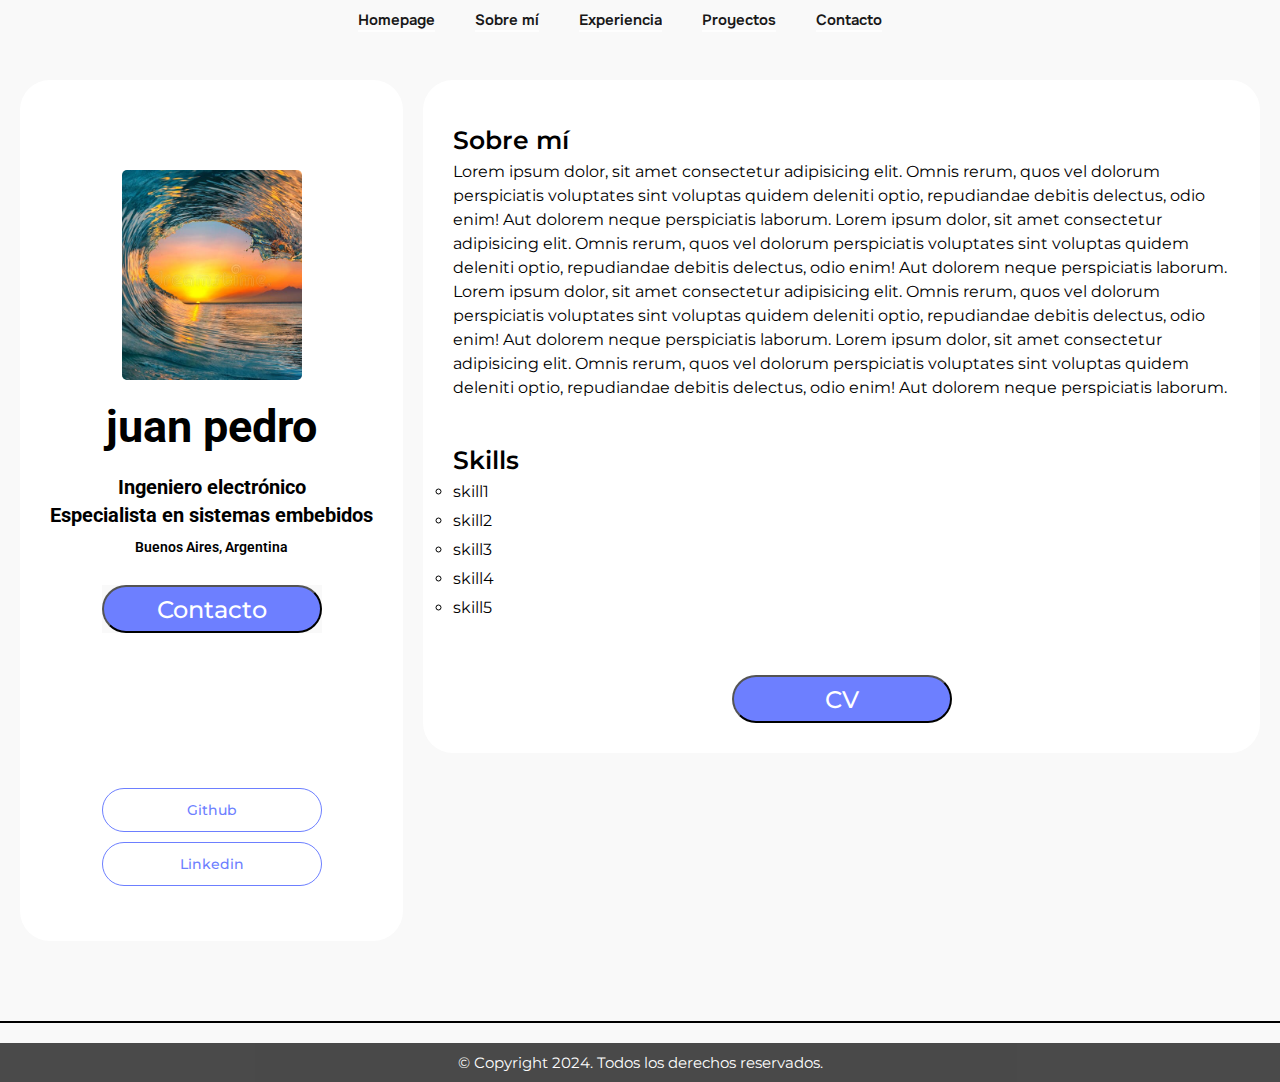
==== commit 35c66eba: "Updating homepage" ====
--- a/pages/about_me.html
+++ b/pages/about_me.html
@@ -10,9 +10,6 @@
 <body>
     <header>
         <nav>
-            <div class="logo_container">
-                <img src="../assets/images/logo/logo.png" alt="logo" class="img_logo" />
-            </div>
             <div>
                 <ul class="menu_ul">        
                     <li class="menu_li">
--- a/css/style.css
+++ b/css/style.css
@@ -16,7 +16,7 @@
 /*--------------------------------------------------------------------------------*/
 /* Reset */
 * {
-    background-color: #fafafa93;
+    background-color: #f9f9f9;
     margin: 0;
     padding: 0;
     box-sizing: border-box;
@@ -68,6 +68,10 @@
     color: #06740cd2;
 }
 
+.text_bold{
+    font-weight: 600;
+}
+
 .linkedin_icon {
     padding-top: 1rem;
     display: flex;
@@ -125,8 +129,10 @@
 
 .mail_logo {
     text-align: start;
+    font-size: 3.2rem;
     width: 100%;
     color:#000;
+    padding: 0.55rem;
 }
 
 .mail_text {
@@ -137,7 +143,6 @@
     color:#000;
     text-decoration: none;
 }
-
 /*--------------------------------------------------------------------------------*/
 /*------------------------------ General style -----------------------------------*/
 /*--------------------------------------------------------------------------------*/
@@ -213,7 +218,7 @@
 /*--------------------------------------------------------------------------------*/
 nav {
     display: flex;
-    justify-content: space-around;
+    justify-content: center;
     position: fixed;
     align-items: center;
     width: 100%;
@@ -251,7 +256,7 @@
     text-decoration: none;
     color: black;
     font-family: 'Onest', sans-serif;
-    font-size: 1.2rem;
+    font-size: 1.5rem;
     font-style: normal;
     opacity: 0.9;
     font-weight: 600;
@@ -261,8 +266,8 @@
 }
 
 .menu_li_a:hover {
-    color: #808080; /* Cambiar color de texto a gris al pasar el mouse */
-    border-bottom-color: #808080; /* Cambiar color del borde inferior a gris al pasar el mouse */
+    color: #4CAF50; /* Cambiar color de texto a gris al pasar el mouse */
+    border-bottom-color: #4CAF50; /* Cambiar color del borde inferior a gris al pasar el mouse */
     /* Agregar más estilos de hover según sea necesario */
 }
 
@@ -282,14 +287,14 @@
     margin: 0;
     text-align: center; /* Esto centra el contenido dentro del bloque */
     padding: 0.1rem;
-    border: 1px solid #ccc;
     border-radius: 0.8rem;
     margin-top: 8rem;
 }
 
 .homepage_main_section {
     width: 100%;
-    max-width: 100rem;
+    max-width: 85rem;
+    padding: 2rem;
 }
     
 @media screen and (min-width: 500px)
@@ -305,9 +310,9 @@
 
 .homepage_main_tittle {
     font-family: 'Onest', sans-serif;
-    font-size: 4rem;
-    font-style: normal;
-    font-weight: 500;
+    font-size: 3.5rem;
+    font-style: normal;
+    font-weight: 700;
     margin-bottom: 2rem;
     /*opacity: 0.8;*/
     display: flex;
@@ -325,7 +330,7 @@
 }
 
 .homepage_main_paragrpah {
-    text-align: justify;
+    text-align:left;
     font-family: 'Onest', sans-serif;
     font-size: 2rem;
     font-style: normal;
@@ -334,35 +339,42 @@
     /*opacity: 0.8;*/
 }
 
-.homepage_experience_section {
+.homepage_main_section {
     display: flex;
     flex-direction: column;
     gap: 2rem;
-    border: 1px solid #ccc;
     border-radius: 0.8rem;
-    padding-top: 10rem;
-    padding-bottom: 5rem;
-    max-width: 100rem;
-    padding: 5rem;
-}
-
-.homepage_experience_section_title {
+    padding: 5rem 5rem 5rem 5rem;
+    max-width: 85rem;
+}
+
+.homepage_main_section_title {
     font-size: 3.5rem;
     font-family: 'Onest', sans-serif;
+    padding: 0.5rem 1rem 0.5rem 1rem;
     font-weight: 500;
 }
 
 .homepage_experience_tittle {
-    padding-bottom: 2rem;
+    padding-bottom: 0.5rem;
+    font-family: 'Onest', sans-serif;
+    font-weight: 600;
+}
+
+.homepage_experience_position {
+    padding-bottom: 1rem; /* Espacio entre las experiencias */
+    font-family: 'Onest', sans-serif;
+    font-size: 2rem;
+    font-weight: 500;
 }
 
 .homepage_experience {
     border-left: 0.3rem solid #3498db; /* Línea vertical para indicar la cronología */
     padding-left: 2rem; /* Espacio a la izquierda de la línea vertical */
-    margin-bottom: 2rem; /* Espacio entre las experiencias */
-    text-align: justify;
-    font-family: 'Onest', sans-serif;
-    font-size: 2rem;
+    margin-bottom: 1rem; /* Espacio entre las experiencias */
+    text-align:left;
+    font-family: 'Onest', sans-serif;
+    font-size: 1.8rem;
     font-style: normal;
     font-weight: 500;
     line-height: 3rem;
@@ -372,12 +384,239 @@
     font-family: 'Onest', sans-serif;
     font-size: 1.5rem;
     font-style: normal;
-    font-weight: 6600;
-    color: #000;
-    border: 1px solid #000;
+    font-weight: 600;
+    color: #fff;
+    border: 1.5px solid #8bccf7;
     border-radius: 0.8rem;
-    padding:0.8rem;
-    background-color: #e9e5e5;
+    padding:0.6rem;
+    padding-left: 1rem;
+    padding-right: 1rem;
+    background-color: #0b9dce;
+    max-width: 11rem;
+}
+
+.homepage_know_more:hover {
+    scale: 1.1;
+}
+
+.homepage_project_h3 {
+    padding-bottom: 0.5rem;
+    font-family: 'Onest', sans-serif;
+    font-size: 2rem;
+    font-style: normal;
+    font-weight: 700;
+    text-align:left;
+}
+
+.homepage_project_paragraph {
+    padding: 1rem;
+    padding-top: 0.5rem;
+    padding-bottom: 0.5rem;
+    font-family: 'Onest', sans-serif;
+    font-size: 1.8rem;
+    font-style: normal;
+    font-weight: 500;
+    text-align:left;
+}
+
+.contenedor-imagen {
+    overflow: hidden;
+    position: relative;
+}
+
+.imagen {
+    justify-content: center;
+    width: 100%;
+    max-width: 45rem;
+    max-height: 50rem;
+    padding: 1rem 3rem 1rem 3rem;
+}
+
+.homepage_img_container {
+    display: flex;
+    justify-content: space-around;
+    
+}
+
+@media screen and (max-width: 500px)
+{
+    .homepage_img_container {
+        flex-wrap: wrap;
+    }
+}
+
+.badge_container {
+    display: flex;
+    justify-content: center;
+    padding-top: 2rem;
+    padding-bottom: 2rem;
+    flex-wrap: wrap;
+}
+
+.badge_properties {
+    margin : 0.5rem;
+}
+
+.homepage_about_me_title_container {
+    display:flex;
+    justify-content: flex-start;
+    align-items: baseline;
+    padding-bottom: 0.5rem;
+}
+
+.homepage_about_me_section {
+    display: flex;
+    flex-direction: column;
+    width: 100%;
+    max-width: 85rem;
+    padding: 5rem 5rem 5rem 5rem;
+}
+
+.homepage_about_me_section_paragraph_style {
+    padding-top: 0.2rem;
+    padding-bottom: 0.2rem;
+    font-family: 'Onest', sans-serif;
+    font-size: 1.8rem;
+    font-style: normal;
+    font-weight: 500;
+    text-align: left;
+}
+
+.homepage_about_me_section_img_p_container {
+    display: flex;
+    flex-direction: row;
+    flex-wrap: wrap;
+}
+
+.homepage_contact_section_form_p_container {
+    display: flex;
+    flex-direction: column;
+    align-items: flex-start;
+}
+
+.homepage_contact_section_form_container {
+    display: flex;
+    width: 100%;
+    align-items: center;
+    justify-content: space-evenly;
+}
+
+.img_me{ 
+    max-width: 100%; 
+    height: auto;
+    border-radius: 50%;
+}
+
+
+.homepage_contact_section {
+    display: flex;
+    flex-direction: column;
+    width: 100%;
+    max-width: 85rem;
+    padding: 5rem 5rem 5rem 5rem;
+}
+
+.homepage_contact_form_container {
+    display: flex;
+    flex-direction: column;
+    width:100%;
+    align-items: center;
+}
+
+.homepage_contact_main_p{
+    font-size: 1.8rem;
+    font-style: normal;
+    font-weight: 500;
+    line-height: 2rem;
+    margin-bottom: 2rem;
+}
+
+
+.homepage_contact_main_label {
+    color: #06740cd2;
+    font-family: 'Onest', sans-serif;
+    font-size: 1.6rem;
+    font-style: normal;
+    font-weight: 600;
+    line-height: 2rem;
+    margin-bottom: 0.5rem;
+    width: 100%;
+    border-width: 0.1rem;
+    border-color: #000;
+}
+
+.homepage_contact_main_label_text_container{
+    display: flex;
+    justify-content: space-around;
+    flex-direction: column;
+    width: 100%;
+    max-width: 60rem;
+}
+
+.homepage_contact_main_text {
+    background-color: #E9E9E9;
+    font-family: 'Onest', sans-serif;
+    font-size: 1.8rem;
+    font-style: normal;
+    font-weight: 500;
+    min-height: 4rem;
+    margin-bottom: 0.5rem;
+    width: 100%;
+    border-width: 0.05rem;
+    border-color: #000;
+}
+
+.homepage_contact_main_text_area {
+    background-color: #E9E9E9;
+    font-family: 'Onest', sans-serif;
+    font-size: 1.8rem;
+    font-style: normal;
+    margin-bottom: 2rem;
+    font-weight: 500;
+    min-height: 20rem;
+    width: 100%;
+    border-width: 0.05rem;
+    border-color: #000;
+}
+
+.homepage_form_button {
+    display: flex;
+    align-items: flex-start;
+    width: 100%;
+    max-width: 60rem;
+}
+
+.homepage_about_me_img_container {
+    text-align: center;
+}
+
+@media screen and (min-width: 768px) {
+    .homepage_about_me_section_img_p_container {
+        flex-direction: row;
+        justify-content: space-between;
+    }
+
+    .homepage_about_me_img_container {
+        width: 40%; /* Ajusta el tamaño del contenedor de la imagen en pantallas más grandes */
+    }
+
+    .homepage_about_me_section_paragraph_container {
+        width: 55%; /* Ajusta el tamaño del contenedor de párrafos en pantallas más grandes */
+    }
+}
+
+.homepage_contact_main_text:focus {
+    border-color: #dfe0df; /* Cambia el color del borde cuando el campo tiene el foco */
+    box-shadow: 0 0 5px #dfe0df; /* Agrega una sombra cuando el campo tiene el foco */
+    border-width: 0.5px;
+    background-color: #dfe0df;
+}
+
+.homepage_contact_main_text_area:focus {
+    border-color:#dfe0df; /* Cambia el color del borde cuando el campo tiene el foco */
+    box-shadow: 0 0 5px #dfe0df; /* Agrega una sombra cuando el campo tiene el foco */
+    border-width: 0.5px;
+    background-color: #dfe0df;
 }
 /*--------------------------------------------------------------------------------*/
 /*----------------------------About me style--------------------------------------*/
@@ -640,6 +879,30 @@
     flex-direction: column;
     border-top: 2px solid #000;
     align-items: center;
+}
+
+.footer_container {
+    display: flex;
+    justify-content: space-between;
+    width: 100%;
+    align-items:center;
+}
+
+.footer_mail {
+    color: black;
+    font-family: 'Onest', sans-serif;
+    font-size: 1.2rem;
+    font-style: normal;
+    opacity: 0.9;
+    font-weight: 600;
+    margin: 0;
+}
+
+.footer_mail_container{
+    display:flex;
+    flex-direction: column;
+    padding-left: 1rem;
+
 }
 
 .redes {
